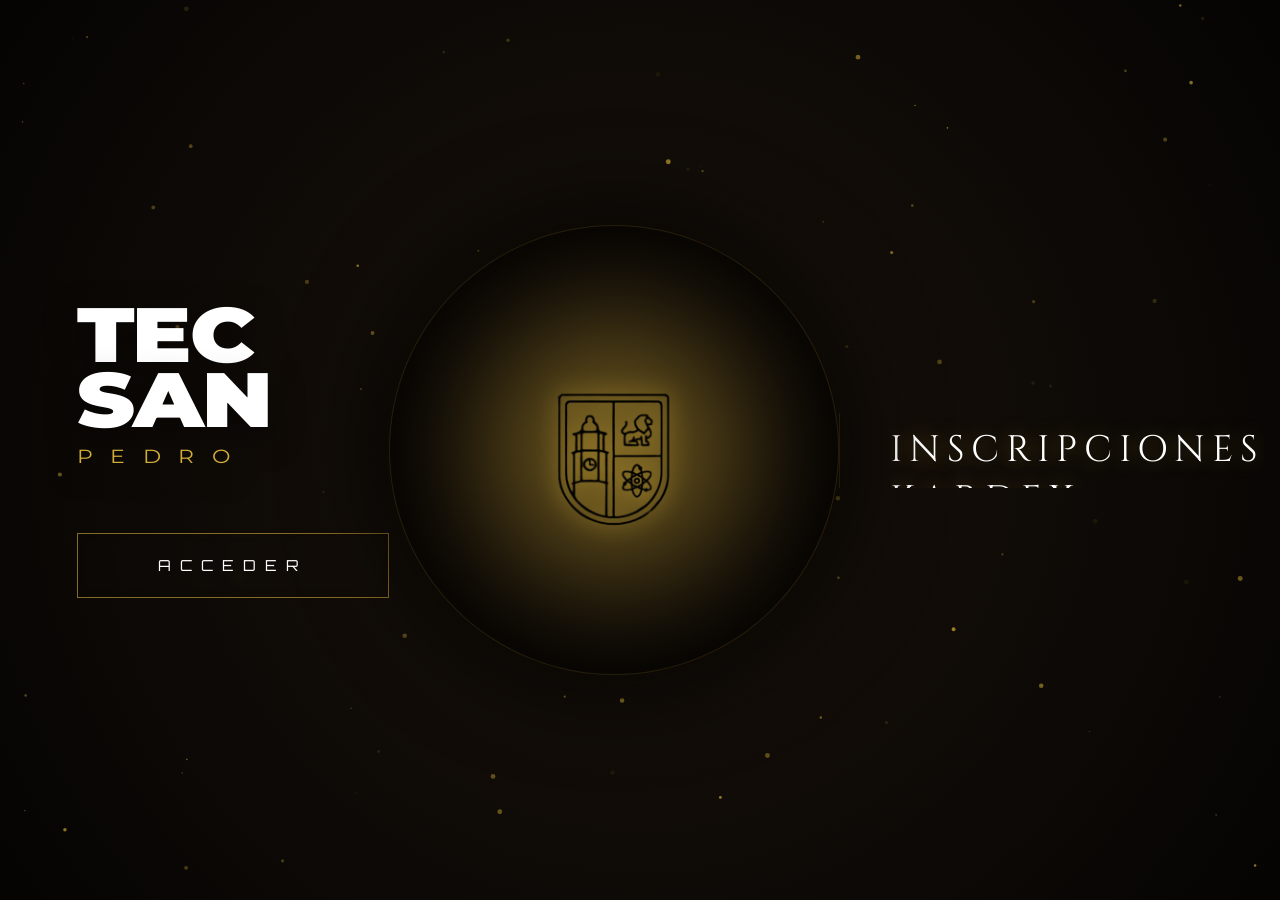
==== frontend/index.html @ 8a335947 "interfaz" ====
<!DOCTYPE html>
<html lang="es">
<head>
    <meta charset="UTF-8">
    <meta name="viewport" content="width=device-width, initial-scale=1.0">
    <title>Tec San Pedro</title>
    <link href="https://fonts.googleapis.com/css2?family=Montserrat:wght@900&family=Orbitron:wght@400;900&family=Cinzel:wght@400;900&display=swap" rel="stylesheet">
    <link rel="stylesheet" href="styles.css">
</head>
<body>

    <div class="universe"></div>
    <canvas id="particle-canvas"></canvas>

    <main class="viewport">
        <section class="branding">
            <h1>TEC SAN<span>PEDRO</span></h1>
            <div class="btn-container">
                <button class="btn-access" onclick="location.reload()">Acceder</button>
            </div>
        </section>

        <section class="core">
            <div class="emblem-structure" id="emblem-tilt">
                <div class="glass-orb">
                    <div class="shield-img"></div>
                </div>
            </div>
        </section>

        <section class="monitor">
            <div class="monitor-track">
                <div class="monitor-content">
                    <div>Inscripciones</div>
                    <div>Kardex Digital</div>
                    <div>Horarios</div>
                    <div>Docentes</div>
                </div>
            </div>
        </section>
    </main>

    <script src="script.js"></script>
</body>
</html>
---- frontend/styles.css ----
:root {
    --gold: #d4af37;
    --gold-glow: rgba(212, 175, 55, 0.4);
    --black: #050403;
    --border: rgba(212, 175, 55, 0.15);
}

* { margin: 0; padding: 0; box-sizing: border-box; cursor: crosshair; }

body { 
    background: var(--black); 
    color: white; 
    font-family: 'Montserrat', sans-serif; 
    overflow: hidden; 
    height: 100vh; 
}

/* --- FONDO Y Puntos de color --- */
.universe {
    position: fixed; width: 100%; height: 100%;
    background: radial-gradient(circle at center, #1a120b 0%, var(--black) 100%);
    z-index: -3;
}
#particle-canvas { position: fixed; top: 0; left: 0; width: 100%; height: 100%; z-index: -1; pointer-events: none; }

/* --- DISEÑO DE INTERFAZ --- */
.viewport {
    display: grid; grid-template-columns: 1.3fr 1.4fr 1fr;
    height: 100vh; width: 100vw; align-items: center; padding: 0 6%;
    position: relative; z-index: 10;
}

/* --- BRANDING --- */
.branding h1 {
    font-family: 'Montserrat', sans-serif; 
    font-weight: 900;
    font-size: clamp(60px, 6vw, 110px); 
    line-height: 0.85;
    letter-spacing: -2px; 
    text-transform: uppercase;
    transform: scaleX(1.15); 
    transform-origin: left;
    text-shadow: 0 10px 30px rgba(0,0,0,0.5);
}
.branding h1 span {
    display: block; 
    color: var(--gold); 
    font-size: 0.25em; 
    letter-spacing: 15px; 
    font-weight: 400; 
    margin-top: 15px;
    transform: scaleX(1);
    font-family: 'Montserrat', sans-serif;
}

.btn-container { margin-top: 70px; }
.btn-access {
    padding: 22px 80px; background: transparent;
    border: 1px solid rgba(212, 175, 55, 0.6); color: white;
    font-family: 'Orbitron', sans-serif; font-size: 0.95rem;
    letter-spacing: 9px; text-transform: uppercase; cursor: pointer;
    position: relative; transition: 0.5s; overflow: hidden;
    backdrop-filter: blur(5px);
}
.btn-access:hover { background: var(--gold); color: black; box-shadow: 0 0 50px var(--gold-glow); }

/* --- CENTRO --- */
.core { display: flex; justify-content: center; align-items: center; perspective: 1200px; }
.emblem-structure { width: 450px; height: 450px; position: relative; }

.glass-orb {
    width: 100%; height: 100%;
    background: radial-gradient(circle, #22180f 0%, #000 85%);
    border-radius: 50%; border: 1px solid var(--border);
    display: flex; justify-content: center; align-items: center;
    position: relative; box-shadow: 0 0 100px rgba(0,0,0,1);
    backdrop-filter: blur(10px);
}
.glass-orb::before {
    content: ''; position: absolute; width: 250px; height: 250px;
    background: var(--gold); border-radius: 50%; filter: blur(60px);
    opacity: 0.4; z-index: 1; animation: breatheAura 4s infinite alternate ease-in-out;
}
.shield-img {
    width: 240px; z-index: 10;
    content: url('imagen/tec.png'); 
    filter: brightness(0) drop-shadow(0 0 12px var(--gold)); 
    transition: 0.7s cubic-bezier(0.16, 1, 0.3, 1);
}
.emblem-structure:hover .shield-img { filter: brightness(1) drop-shadow(0 0 35px var(--gold)); transform: scale(1.05); }

/* --- DERECHA: CARRUSEL --- */
.monitor { border-left: 1px solid rgba(212, 175, 55, 0.2); padding-left: 50px; }
.monitor-track { height: 75px; overflow: hidden; }
.monitor-content { animation: cycleText 12s infinite; }
.monitor-content div {
    height: 75px; display: flex; align-items: center;
    font-family: 'Cinzel', serif; font-size: 2.3rem;
    letter-spacing: 7px; text-transform: uppercase; color: white;
    text-shadow: 0 0 20px var(--gold-glow);
}

/* ANIMACIONES */
@keyframes cycleText { 0%, 20% { transform: translateY(0); } 25%, 45% { transform: translateY(-75px); } 50%, 70% { transform: translateY(-150px); } 75%, 95% { transform: translateY(-225px); } 100% { transform: translateY(0); } }
@keyframes breatheAura { from { transform: scale(0.8); opacity: 0.2; } to { transform: scale(1.3); opacity: 0.5; } }
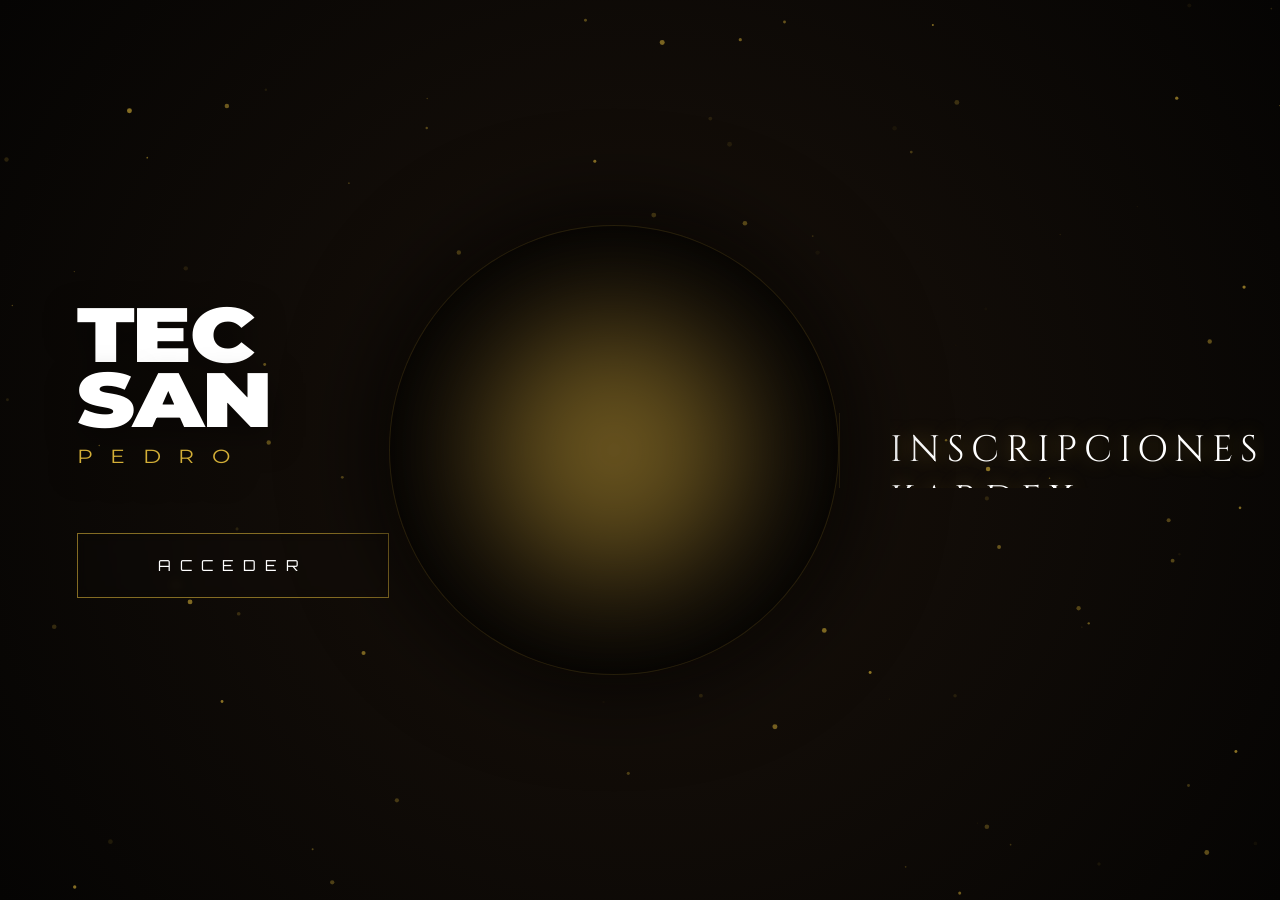
==== commit dd52cdca: "Carpetas css y js" ====
--- a/frontend/index.html
+++ b/frontend/index.html
@@ -5,7 +5,7 @@
     <meta name="viewport" content="width=device-width, initial-scale=1.0">
     <title>Tec San Pedro</title>
     <link href="https://fonts.googleapis.com/css2?family=Montserrat:wght@900&family=Orbitron:wght@400;900&family=Cinzel:wght@400;900&display=swap" rel="stylesheet">
-    <link rel="stylesheet" href="styles.css">
+    <link rel="stylesheet" href="css/styles.css">
 </head>
 <body>
 
@@ -40,6 +40,6 @@
         </section>
     </main>
 
-    <script src="script.js"></script>
+    <script src="js/script.js"></script>
 </body>
 </html>
--- a/frontend/css/styles.css
+++ b/frontend/css/styles.css
@@ -0,0 +1,105 @@
+:root {
+    --gold: #d4af37;
+    --gold-glow: rgba(212, 175, 55, 0.4);
+    --black: #050403;
+    --border: rgba(212, 175, 55, 0.15);
+}
+
+* { margin: 0; padding: 0; box-sizing: border-box; cursor: crosshair; }
+
+body { 
+    background: var(--black); 
+    color: white; 
+    font-family: 'Montserrat', sans-serif; 
+    overflow: hidden; 
+    height: 100vh; 
+}
+
+/* --- FONDO Y Puntos de color --- */
+.universe {
+    position: fixed; width: 100%; height: 100%;
+    background: radial-gradient(circle at center, #1a120b 0%, var(--black) 100%);
+    z-index: -3;
+}
+#particle-canvas { position: fixed; top: 0; left: 0; width: 100%; height: 100%; z-index: -1; pointer-events: none; }
+
+/* --- DISEÑO DE INTERFAZ --- */
+.viewport {
+    display: grid; grid-template-columns: 1.3fr 1.4fr 1fr;
+    height: 100vh; width: 100vw; align-items: center; padding: 0 6%;
+    position: relative; z-index: 10;
+}
+
+/* --- BRANDING --- */
+.branding h1 {
+    font-family: 'Montserrat', sans-serif; 
+    font-weight: 900;
+    font-size: clamp(60px, 6vw, 110px); 
+    line-height: 0.85;
+    letter-spacing: -2px; 
+    text-transform: uppercase;
+    transform: scaleX(1.15); 
+    transform-origin: left;
+    text-shadow: 0 10px 30px rgba(0,0,0,0.5);
+}
+.branding h1 span {
+    display: block; 
+    color: var(--gold); 
+    font-size: 0.25em; 
+    letter-spacing: 15px; 
+    font-weight: 400; 
+    margin-top: 15px;
+    transform: scaleX(1);
+    font-family: 'Montserrat', sans-serif;
+}
+
+.btn-container { margin-top: 70px; }
+.btn-access {
+    padding: 22px 80px; background: transparent;
+    border: 1px solid rgba(212, 175, 55, 0.6); color: white;
+    font-family: 'Orbitron', sans-serif; font-size: 0.95rem;
+    letter-spacing: 9px; text-transform: uppercase; cursor: pointer;
+    position: relative; transition: 0.5s; overflow: hidden;
+    backdrop-filter: blur(5px);
+}
+.btn-access:hover { background: var(--gold); color: black; box-shadow: 0 0 50px var(--gold-glow); }
+
+/* --- CENTRO --- */
+.core { display: flex; justify-content: center; align-items: center; perspective: 1200px; }
+.emblem-structure { width: 450px; height: 450px; position: relative; }
+
+.glass-orb {
+    width: 100%; height: 100%;
+    background: radial-gradient(circle, #22180f 0%, #000 85%);
+    border-radius: 50%; border: 1px solid var(--border);
+    display: flex; justify-content: center; align-items: center;
+    position: relative; box-shadow: 0 0 100px rgba(0,0,0,1);
+    backdrop-filter: blur(10px);
+}
+.glass-orb::before {
+    content: ''; position: absolute; width: 250px; height: 250px;
+    background: var(--gold); border-radius: 50%; filter: blur(60px);
+    opacity: 0.4; z-index: 1; animation: breatheAura 4s infinite alternate ease-in-out;
+}
+.shield-img {
+    width: 240px; z-index: 10;
+    content: url('imagen/tec.png'); 
+    filter: brightness(0) drop-shadow(0 0 12px var(--gold)); 
+    transition: 0.7s cubic-bezier(0.16, 1, 0.3, 1);
+}
+.emblem-structure:hover .shield-img { filter: brightness(1) drop-shadow(0 0 35px var(--gold)); transform: scale(1.05); }
+
+/* --- DERECHA: CARRUSEL --- */
+.monitor { border-left: 1px solid rgba(212, 175, 55, 0.2); padding-left: 50px; }
+.monitor-track { height: 75px; overflow: hidden; }
+.monitor-content { animation: cycleText 12s infinite; }
+.monitor-content div {
+    height: 75px; display: flex; align-items: center;
+    font-family: 'Cinzel', serif; font-size: 2.3rem;
+    letter-spacing: 7px; text-transform: uppercase; color: white;
+    text-shadow: 0 0 20px var(--gold-glow);
+}
+
+/* ANIMACIONES */
+@keyframes cycleText { 0%, 20% { transform: translateY(0); } 25%, 45% { transform: translateY(-75px); } 50%, 70% { transform: translateY(-150px); } 75%, 95% { transform: translateY(-225px); } 100% { transform: translateY(0); } }
+@keyframes breatheAura { from { transform: scale(0.8); opacity: 0.2; } to { transform: scale(1.3); opacity: 0.5; } }
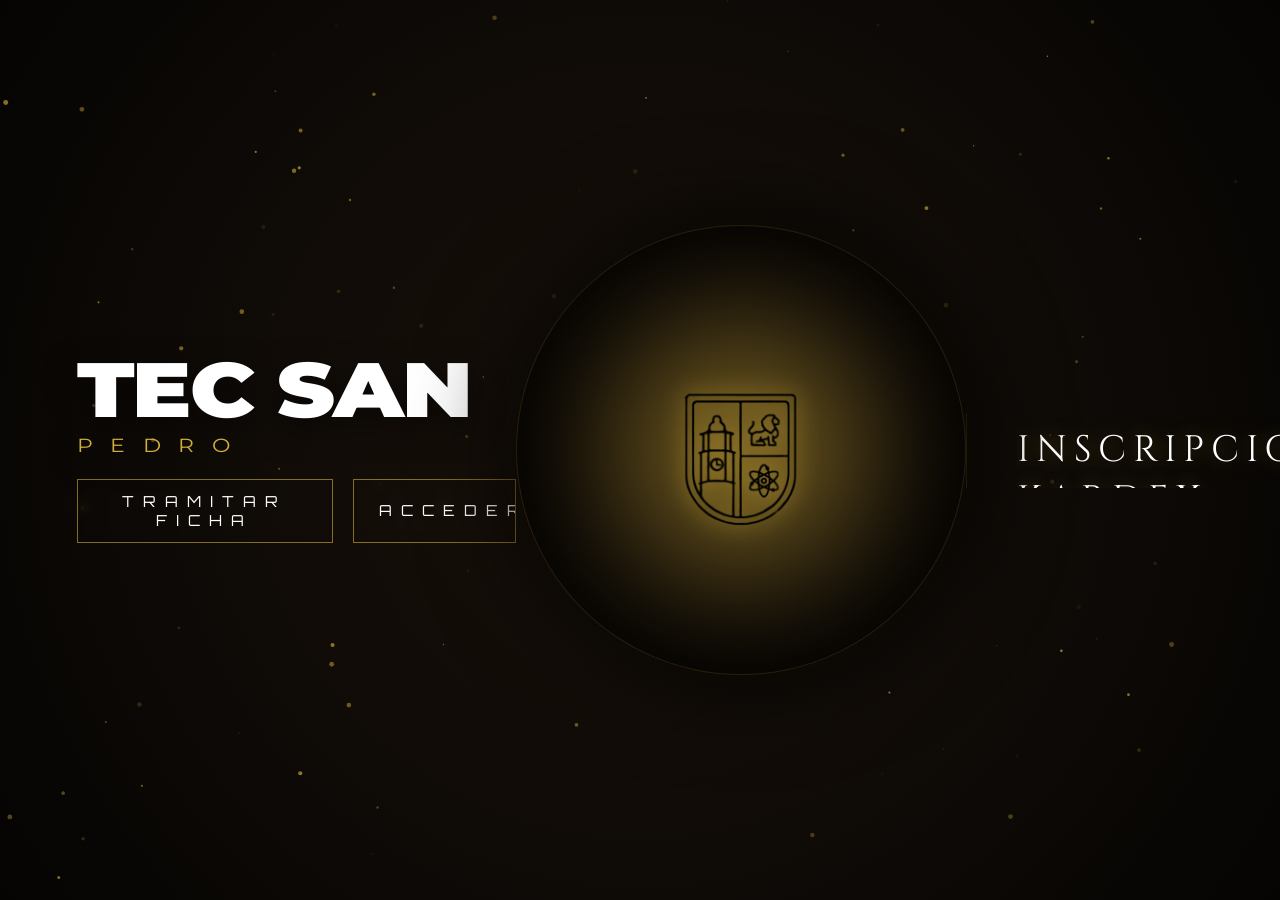
==== commit 1f4ce508: "Boton tramitar ficha" ====
--- a/frontend/index.html
+++ b/frontend/index.html
@@ -15,8 +15,10 @@
     <main class="viewport">
         <section class="branding">
             <h1>TEC SAN<span>PEDRO</span></h1>
-            <div class="btn-container">
-                <button class="btn-access" onclick="location.reload()">Acceder</button>
+
+            <div class="btn-container btn-group">
+                <button class="btn-access" onclick="location.href='ficha.html'">Tramitar Ficha</button>
+                <button class="btn-access" onclick="location.href='login.html'">Acceder</button>
             </div>
         </section>
 
--- a/frontend/css/styles.css
+++ b/frontend/css/styles.css
@@ -83,7 +83,7 @@
 }
 .shield-img {
     width: 240px; z-index: 10;
-    content: url('imagen/tec.png'); 
+    content: url('../imagen/tec.png'); 
     filter: brightness(0) drop-shadow(0 0 12px var(--gold)); 
     transition: 0.7s cubic-bezier(0.16, 1, 0.3, 1);
 }
@@ -100,6 +100,20 @@
     text-shadow: 0 0 20px var(--gold-glow);
 }
 
+.btn-group {
+    display: flex;
+    flex-direction: row; 
+    gap: 20px;          
+    justify-content: flex-start; 
+    margin-top: 25px;
+}
+
+.btn-access {
+    min-width: 160px;    
+    padding: 12px 25px;
+    text-align: center;
+}
+
 /* ANIMACIONES */
 @keyframes cycleText { 0%, 20% { transform: translateY(0); } 25%, 45% { transform: translateY(-75px); } 50%, 70% { transform: translateY(-150px); } 75%, 95% { transform: translateY(-225px); } 100% { transform: translateY(0); } }
 @keyframes breatheAura { from { transform: scale(0.8); opacity: 0.2; } to { transform: scale(1.3); opacity: 0.5; } }
